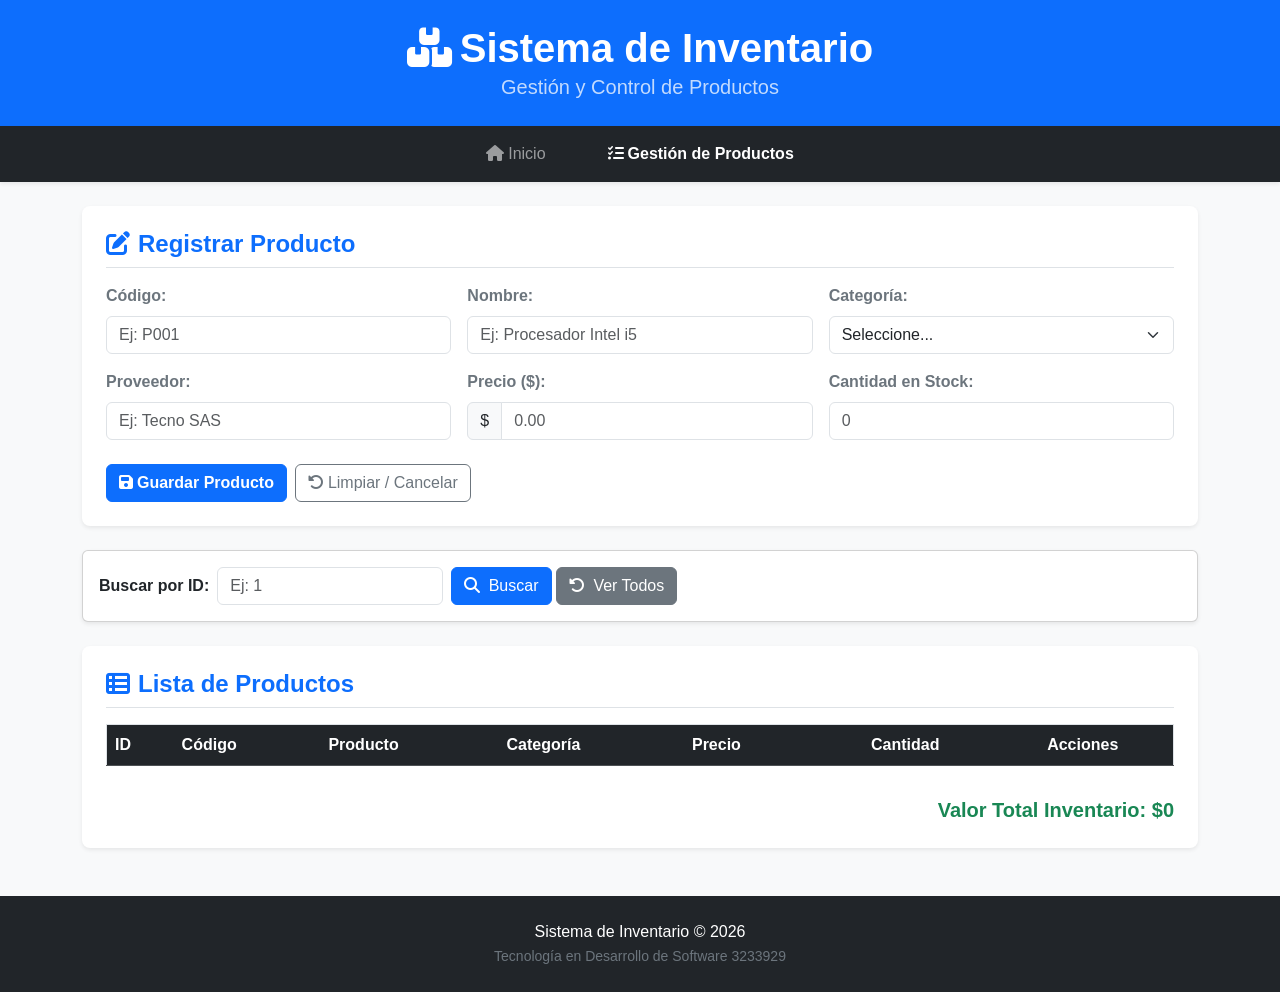
==== productos.html @ ac1aa555 "cambios rutas" ====
<!DOCTYPE html>
<html lang="es">
<head>
    <meta charset="UTF-8">
    <meta name="viewport" content="width=device-width, initial-scale=1.0">
    <title>Gestión de Productos - Sistema de Inventario</title>
    <!-- CDN Bootstrap 5 CSS -->
    <link href="https://cdn.jsdelivr.net/npm/bootstrap@5.3.3/dist/css/bootstrap.min.css" rel="stylesheet">
    <!-- Font Awesome (Iconos) -->
    <link rel="stylesheet" href="https://cdnjs.cloudflare.com/ajax/libs/font-awesome/6.4.0/css/all.min.css">
    <!-- Tu archivo CSS Local -->
    <link rel="stylesheet" href="css/estilos.css">
</head>
<body class="bg-light">

    <!-- Encabezado Principal -->
    <header class="bg-primary text-white text-center py-4 shadow-sm">
        <h1 class="fw-bold m-0"><i class="fa-solid fa-boxes-stacked me-2"></i>Sistema de Inventario</h1>
        <p class="lead m-0 opacity-75">Gestión y Control de Productos</p>
    </header>

    <!-- Menú de Navegación -->
    <nav class="navbar navbar-expand-lg navbar-dark bg-dark mb-4 shadow-sm">
        <div class="container">
            <button class="navbar-toggler" type="button" data-bs-toggle="collapse" data-bs-target="#menuNavegacion">
                <span class="navbar-toggler-icon"></span>
            </button>
            <div class="collapse navbar-collapse justify-content-center" id="menuNavegacion">
                <ul class="navbar-nav gap-3">
                    <li class="nav-item">
                        <a class="nav-link" href="index.html"><i class="fa-solid fa-house me-1"></i>Inicio</a>
                    </li>
                    <li class="nav-item">
                        <a class="nav-link active fw-bold" href="productos.html"><i class="fa-solid fa-list-check me-1"></i>Gestión de Productos</a>
                    </li>
                </ul>
            </div>
        </div>
    </nav>

    <!-- Contenedor Principal -->
    <main class="container my-4">

        <!-- Mensajes de Alerta generados por JavaScript -->
        <div id="alertaMensaje"></div>

        <!-- 1. Formulario de Registro / Modificación -->
        <section class="card border-0 shadow-sm rounded-3 p-4 mb-4 bg-white">
            <h2 class="h4 text-primary fw-bold mb-3 border-bottom pb-2" id="formTitulo">
                <i class="fa-solid fa-pen-to-square me-2"></i>Registrar Producto
            </h2>

            <form id="formProducto">
                <div class="row g-3">
                    <div class="col-12 col-md-4">
                        <label for="codigo" class="form-label fw-semibold text-secondary">Código:</label>
                        <input type="text" class="form-control" id="codigo" placeholder="Ej: P001" required>
                    </div>
                    <div class="col-12 col-md-4">
                        <label for="nombre" class="form-label fw-semibold text-secondary">Nombre:</label>
                        <input type="text" class="form-control" id="nombre" placeholder="Ej: Procesador Intel i5" required>
                    </div>
                    <div class="col-12 col-md-4">
                        <label for="categoria" class="form-label fw-semibold text-secondary">Categoría:</label>
                        <select class="form-select" id="categoria" required>
                            <option value="">Seleccione...</option>
                            <option value="Tecnología">Tecnología</option>
                            <option value="Papelería">Papelería</option>
                            <option value="Accesorios">Accesorios</option>
                        </select>
                    </div>
                    <div class="col-12 col-md-4">
                        <label for="proveedor" class="form-label fw-semibold text-secondary">Proveedor:</label>
                        <input type="text" class="form-control" id="proveedor" placeholder="Ej: Tecno SAS" required>
                    </div>
                    <div class="col-12 col-md-4">
                        <label for="precio" class="form-label fw-semibold text-secondary">Precio ($):</label>
                        <div class="input-group">
                            <span class="input-group-text">$</span>
                            <input type="number" class="form-control" id="precio" step="0.01" min="0.01" placeholder="0.00" required>
                        </div>
                    </div>
                    <div class="col-12 col-md-4">
                        <label for="cantidad" class="form-label fw-semibold text-secondary">Cantidad en Stock:</label>
                        <input type="number" class="form-control" id="cantidad" min="0" placeholder="0" required>
                    </div>
                </div>

                <div class="mt-4 d-flex gap-2">
                    <button type="submit" id="btnGuardar" class="btn btn-primary fw-semibold">
                        <i class="fa-solid fa-floppy-disk me-1"></i>Guardar Producto
                    </button>
                    <button type="button" id="btnCancelar" class="btn btn-outline-secondary" onclick="cancelarEdicion()">
                        <i class="fa-solid fa-rotate-left me-1"></i>Limpiar / Cancelar
                    </button>
                </div>
            </form>
        </section>

        <div class="card mb-4 shadow-sm">
    <div class="card-body">
        <div class="row g-2 align-items-center">
            <div class="col-auto">
                <label for="buscarId" class="col-form-label fw-bold">Buscar por ID:</label>
            </div>
            <div class="col-auto">
                <input type="number" id="buscarId" class="form-control" placeholder="Ej: 1" min="1">
            </div>
            <div class="col-auto">
                <button type="button" class="btn btn-primary" onclick="buscarProductoPorId()">
                    <i class="fa-solid fa-magnifying-glass me-1"></i> Buscar
                </button>
                <button type="button" class="btn btn-secondary" onclick="limpiarBusqueda()">
                    <i class="fa-solid fa-rotate-left me-1"></i> Ver Todos
                </button>
            </div>
        </div>
    </div>
</div>
        <!-- 2. Tabla del Inventario -->
        <section class="card border-0 shadow-sm rounded-3 p-4 bg-white">
            <h2 class="h4 text-primary fw-bold mb-3 border-bottom pb-2">
                <i class="fa-solid fa-table-list me-2"></i>Lista de Productos
            </h2>

            <div class="table-responsive">
    <table class="table table-hover table-striped align-middle border">
        <thead class="table-dark">
            <tr>
                <th scope="col">ID</th>
                <th scope="col">Código</th>
                <th scope="col">Producto</th>
                <th scope="col">Categoría</th>
                <th scope="col">Precio</th>
                <th scope="col" class="text-center">Cantidad</th>
                <th scope="col" class="text-center">Acciones</th>
            </tr>
        </thead>
        <tbody id="tablaProductos">
            <!-- Filas inyectadas por app.js -->
        </tbody>
    </table>
</div>
            <!-- Resumen Total -->
            <div class="mt-3 text-end">
                <span class="h5 fw-bold text-success" id="totalGeneral">Valor Total Inventario: $0</span>
            </div>
        </section>

    </main>

    <!-- Pie de Página -->
    <footer class="bg-dark text-white text-center py-4 mt-5">
        <div class="container">
            <p class="m-0">Sistema de Inventario &copy; 2026</p>
            <small class="text-secondary">Tecnología en Desarrollo de Software 3233929</small>
        </div>
    </footer>

    <!-- Scripts -->
    <script src="https://cdn.jsdelivr.net/npm/bootstrap@5.3.3/dist/js/bootstrap.bundle.min.js"></script>
    <script src="js/app.js"></script>
</body>
</html>
---- css/estilos.css ----
* {
    box-sizing: border-box;
}

body {
    margin: 0;
    font-family: Arial, Helvetica, sans-serif;
    background-color: #f1f1f1;
    color: #333;
}

header {
    background-color: #4CAF50;
    color: white;
    text-align: center;
    padding: 30px;
}

header h1 {
    margin: 0;
}

header p {
    margin-top: 5px;
}

@media (max-width: 600px) {
    header {
        padding: 20px;
    }
    header h1 {
        font-size: 24px;
    }
    header p {
        font-size: 14px;
    }
}

nav {
    background-color: #163a5c;
    padding: 15px;
    text-align: center;
    display: flex; 
    justify-content: center; 
    gap: 25px;
}

nav a {
    color: white;
    text-decoration: none;
    margin: 0 15px;
    font-weight: bold;
}

nav a:hover {
    text-decoration: underline;
}

main {
    width: 90%;
    max-width: 1200px;
    margin: 20px auto;
}

section {
    background-color: white;
    padding: 20px;
    margin-bottom: 20px;
    border-radius: 5px;
    box-shadow: 0 2px 5px rgba(0,0,0,0.1);
}

h2 {
    color: #4CAF50;
}

footer {
    background-color: #333;
    color: white;
    text-align: center;
    padding: 10px;
}

img {
    max-width: 100%;
    height: auto;
    border-radius: 5px;
}

table {
    width: 100%;
    border-collapse: collapse;
    background-color: #ffffff;
}

th {
    background-color: #4CAF50;
    color: white;
    padding: 10px;
    text-align: left;
}

td {
    padding: 10px;
    border-bottom: 1px solid #ddd;
}

tbody tr:hover {
    background-color: #f5f5f5;
}

.tabla-responsive {
    overflow-x: auto;
}

/* ESTILO CORREGIDO DE LA TARJETA */
.tarjeta {
    background-color: #f9f9f9;
    padding: 15px;
    border-radius: 5px;
    box-shadow: 0 2px 8px rgba(0,0,0,0.1);
    border: 3px solid #ccc; /* Se ajustó de 20px a 3px para evitar desbordamiento */
    height: 100%;           /* Mantiene la misma altura en todas */
}

.tarjeta h2 {
    font-size: 18px;
    margin-top: 0;
}

.tarjeta h3 {
    font-size: 14px;
    color: #555;
    font-weight: normal;
    margin: 5px 0;
}
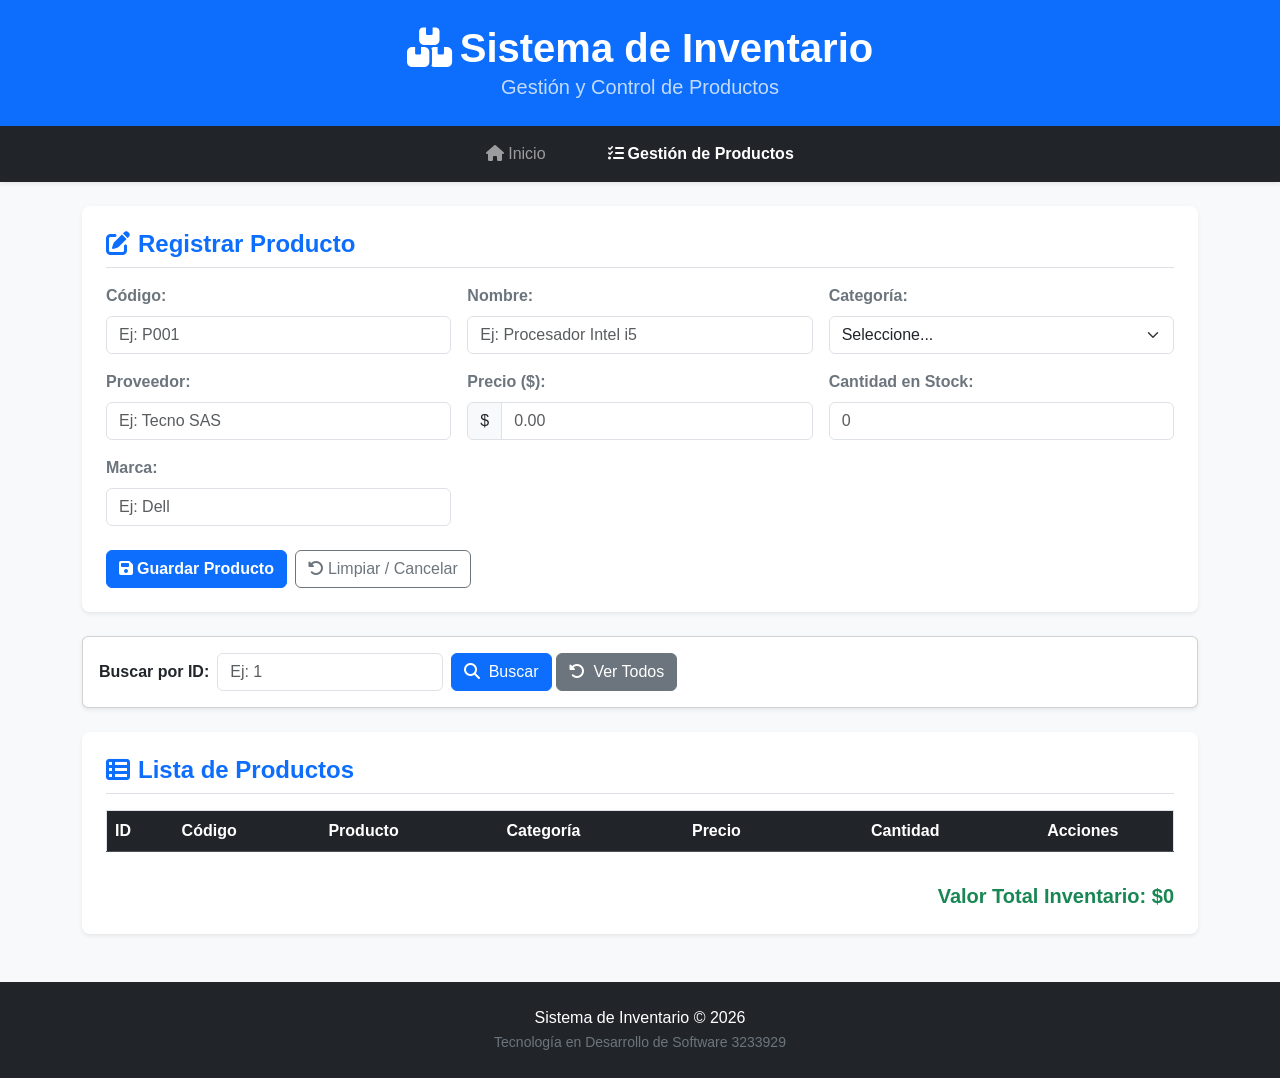
==== commit 783dcc0f: "Agregar marca a fronted" ====
--- a/productos.html
+++ b/productos.html
@@ -85,6 +85,10 @@
                         <label for="cantidad" class="form-label fw-semibold text-secondary">Cantidad en Stock:</label>
                         <input type="number" class="form-control" id="cantidad" min="0" placeholder="0" required>
                     </div>
+                    <div class="col-12 col-md-4">
+                        <label for="Marca" class="form-label fw-semibold text-secondary">Marca:</label>
+                        <input type="text" class="form-control" id="Marca" placeholder="Ej: Dell" required>
+                    </div>
                 </div>
 
                 <div class="mt-4 d-flex gap-2">
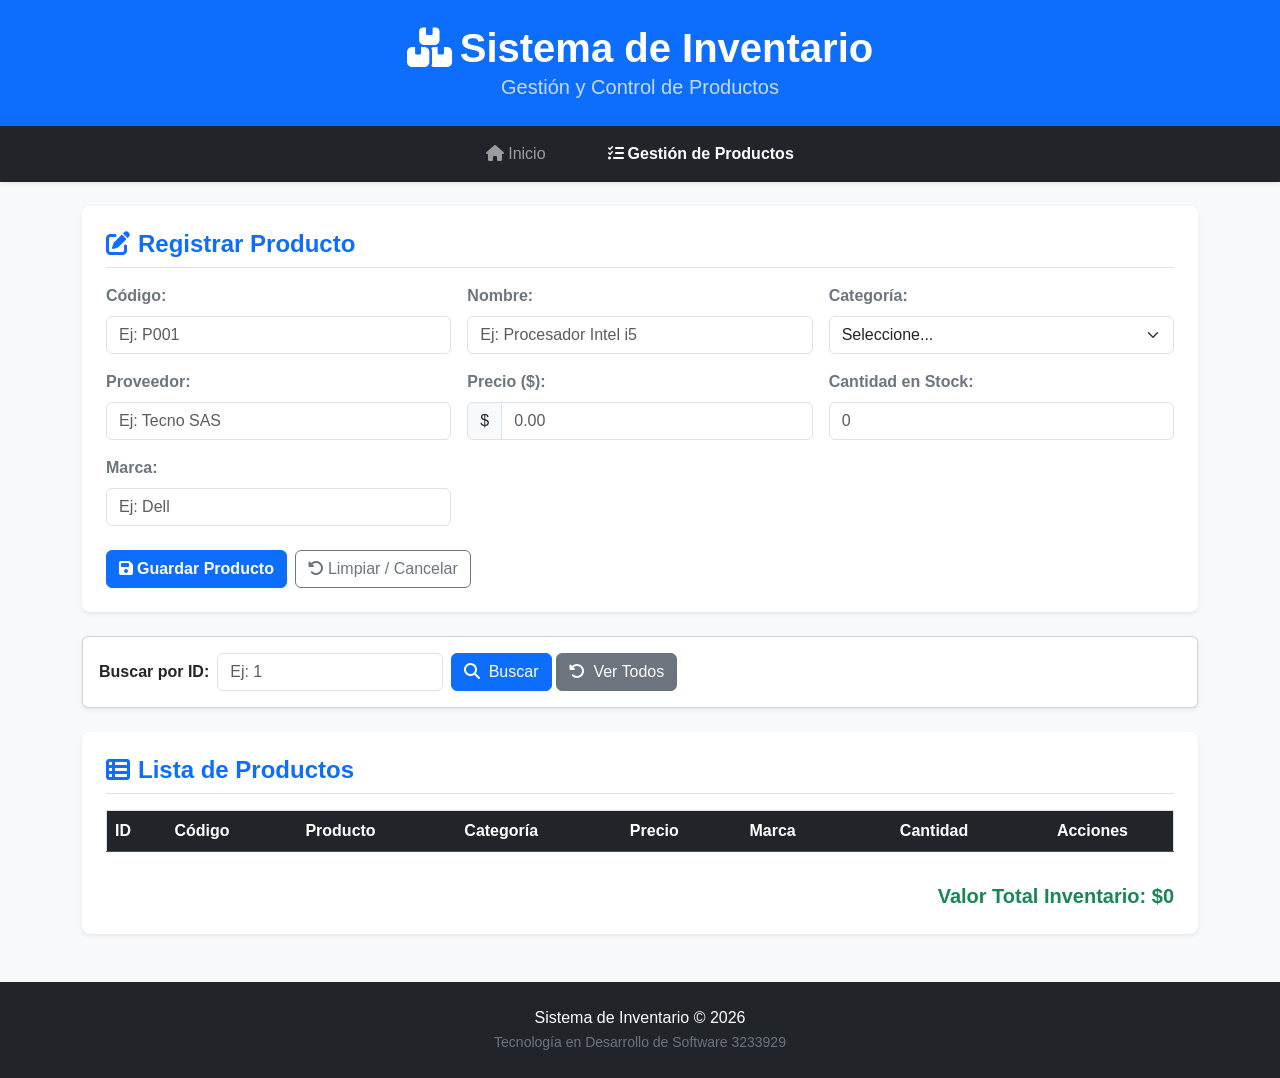
==== commit a8ac27e3: "html" ====
--- a/productos.html
+++ b/productos.html
@@ -137,6 +137,7 @@
                 <th scope="col">Producto</th>
                 <th scope="col">Categoría</th>
                 <th scope="col">Precio</th>
+                <th scope="col">Marca</th>
                 <th scope="col" class="text-center">Cantidad</th>
                 <th scope="col" class="text-center">Acciones</th>
             </tr>
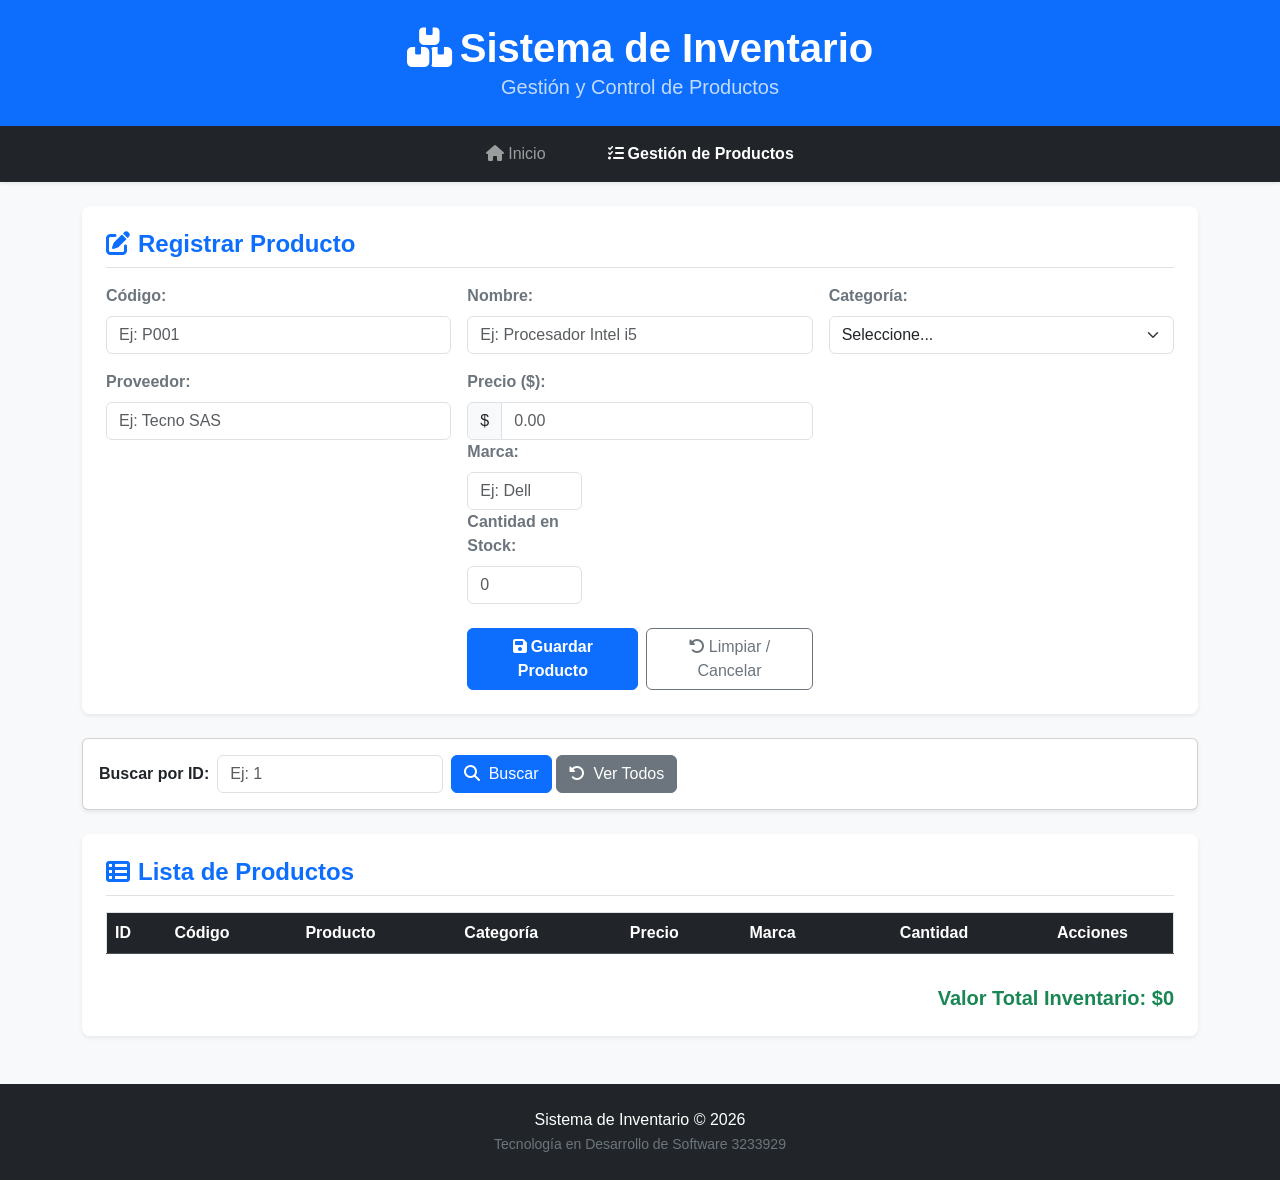
==== commit 6ef84426: "cambios" ====
--- a/productos.html
+++ b/productos.html
@@ -80,17 +80,14 @@
                             <span class="input-group-text">$</span>
                             <input type="number" class="form-control" id="precio" step="0.01" min="0.01" placeholder="0.00" required>
                         </div>
+                        <div class="col-12 col-md-4">
+                        <label for="marca" class="form-label fw-semibold text-secondary">Marca:</label>
+                        <input type="text" class="form-control" id="marca" placeholder="Ej: Dell" required>
                     </div>
                     <div class="col-12 col-md-4">
                         <label for="cantidad" class="form-label fw-semibold text-secondary">Cantidad en Stock:</label>
                         <input type="number" class="form-control" id="cantidad" min="0" placeholder="0" required>
                     </div>
-                    <div class="col-12 col-md-4">
-                        <label for="Marca" class="form-label fw-semibold text-secondary">Marca:</label>
-                        <input type="text" class="form-control" id="Marca" placeholder="Ej: Dell" required>
-                    </div>
-                </div>
-
                 <div class="mt-4 d-flex gap-2">
                     <button type="submit" id="btnGuardar" class="btn btn-primary fw-semibold">
                         <i class="fa-solid fa-floppy-disk me-1"></i>Guardar Producto
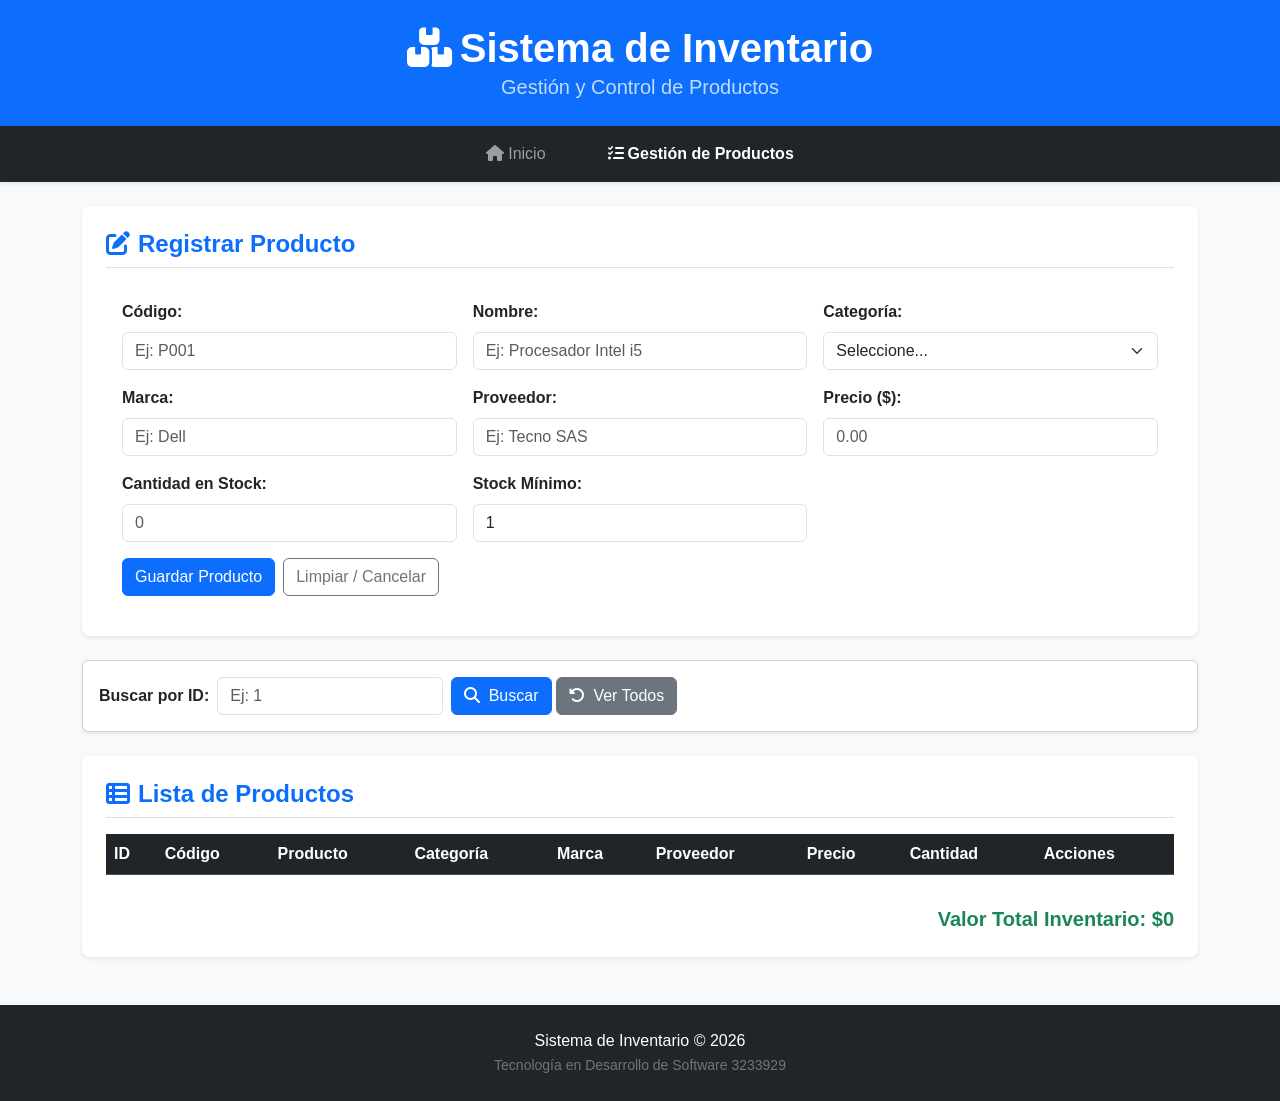
==== commit 26d0d5ce: "arreglo completo fronted" ====
--- a/productos.html
+++ b/productos.html
@@ -50,54 +50,68 @@
             <h2 class="h4 text-primary fw-bold mb-3 border-bottom pb-2" id="formTitulo">
                 <i class="fa-solid fa-pen-to-square me-2"></i>Registrar Producto
             </h2>
+            <form id="formProducto" class="p-3">
+    <!-- Fila 1 -->
+    <div class="row g-3 mb-3">
+    <div class="col-md-4">
+    <label for="codigo" class="form-label fw-bold">Código:</label>
+    <input type="text" class="form-control" id="codigo" placeholder="Ej: P001" required>
+    </div>
+    <div class="col-md-4">
+    <label for="nombre" class="form-label fw-bold">Nombre:</label>
+    <input type="text" class="form-control" id="nombre" placeholder="Ej: Procesador Intel i5" required>
+    </div>
+    <div class="col-md-4">
+    <label for="categoria" class="form-label fw-bold">Categoría:</label>
+    <select class="form-select" id="categoria" required>
+        <option value="" selected disabled>Seleccione...</option>
+        <option value="Tecnología">Tecnología</option>
+        <option value="Herramientas">Herramientas</option>
+        <option value="Accesorios">Accesorios</option>
+    </select>
+    </div>
+</div>
 
-            <form id="formProducto">
-                <div class="row g-3">
-                    <div class="col-12 col-md-4">
-                        <label for="codigo" class="form-label fw-semibold text-secondary">Código:</label>
-                        <input type="text" class="form-control" id="codigo" placeholder="Ej: P001" required>
-                    </div>
-                    <div class="col-12 col-md-4">
-                        <label for="nombre" class="form-label fw-semibold text-secondary">Nombre:</label>
-                        <input type="text" class="form-control" id="nombre" placeholder="Ej: Procesador Intel i5" required>
-                    </div>
-                    <div class="col-12 col-md-4">
-                        <label for="categoria" class="form-label fw-semibold text-secondary">Categoría:</label>
-                        <select class="form-select" id="categoria" required>
-                            <option value="">Seleccione...</option>
-                            <option value="Tecnología">Tecnología</option>
-                            <option value="Papelería">Papelería</option>
-                            <option value="Accesorios">Accesorios</option>
-                        </select>
-                    </div>
-                    <div class="col-12 col-md-4">
-                        <label for="proveedor" class="form-label fw-semibold text-secondary">Proveedor:</label>
-                        <input type="text" class="form-control" id="proveedor" placeholder="Ej: Tecno SAS" required>
-                    </div>
-                    <div class="col-12 col-md-4">
-                        <label for="precio" class="form-label fw-semibold text-secondary">Precio ($):</label>
-                        <div class="input-group">
-                            <span class="input-group-text">$</span>
-                            <input type="number" class="form-control" id="precio" step="0.01" min="0.01" placeholder="0.00" required>
-                        </div>
-                        <div class="col-12 col-md-4">
-                        <label for="marca" class="form-label fw-semibold text-secondary">Marca:</label>
-                        <input type="text" class="form-control" id="marca" placeholder="Ej: Dell" required>
-                    </div>
-                    <div class="col-12 col-md-4">
-                        <label for="cantidad" class="form-label fw-semibold text-secondary">Cantidad en Stock:</label>
-                        <input type="number" class="form-control" id="cantidad" min="0" placeholder="0" required>
-                    </div>
-                <div class="mt-4 d-flex gap-2">
-                    <button type="submit" id="btnGuardar" class="btn btn-primary fw-semibold">
-                        <i class="fa-solid fa-floppy-disk me-1"></i>Guardar Producto
-                    </button>
-                    <button type="button" id="btnCancelar" class="btn btn-outline-secondary" onclick="cancelarEdicion()">
-                        <i class="fa-solid fa-rotate-left me-1"></i>Limpiar / Cancelar
-                    </button>
-                </div>
-            </form>
-        </section>
+<!-- Fila 2 -->
+<div class="row g-3 mb-3">
+    <div class="col-md-4">
+    <label for="marca" class="form-label fw-bold">Marca:</label>
+    <input type="text" class="form-control" id="marca" placeholder="Ej: Dell" required>
+    </div>
+    <div class="col-md-4">
+    <label for="proveedor" class="form-label fw-bold">Proveedor:</label>
+    <input type="text" class="form-control" id="proveedor" placeholder="Ej: Tecno SAS" required>
+    </div>
+    <div class="col-md-4">
+    <label for="precio" class="form-label fw-bold">Precio ($):</label>
+    <input type="number" step="0.01" class="form-control" id="precio" placeholder="0.00" required>
+    </div>
+</div>
+
+<!-- Fila 3 -->
+<div class="row g-3 mb-3">
+    <div class="col-md-4">
+    <label for="cantidad" class="form-label fw-bold">Cantidad en Stock:</label>
+    <input type="number" class="form-control" id="cantidad" placeholder="0" required>
+    </div>
+    <div class="col-md-4">
+    <!-- Espacio si manejas stock mínimo -->
+    <label for="stockMinimo" class="form-label fw-bold">Stock Mínimo:</label>
+    <input type="number" class="form-control" id="stockMinimo" placeholder="0" value="1">
+    </div>
+</div>
+
+<!-- Botones -->
+<div class="d-flex gap-2 mt-3">
+    <button type="submit" id="btnGuardar" class="btn btn-primary">
+    <i class="bi bi-save"></i> Guardar Producto
+    </button>
+    <button type="button" id="btnLimpiar" class="btn btn-outline-secondary" onclick="limpiarFormulario()">
+    <i class="bi bi-arrow-counterclockwise"></i> Limpiar / Cancelar
+    </button>
+</div>
+</form>
+</section>
 
         <div class="card mb-4 shadow-sm">
     <div class="card-body">
@@ -126,23 +140,24 @@
             </h2>
 
             <div class="table-responsive">
-    <table class="table table-hover table-striped align-middle border">
-        <thead class="table-dark">
-            <tr>
-                <th scope="col">ID</th>
-                <th scope="col">Código</th>
-                <th scope="col">Producto</th>
-                <th scope="col">Categoría</th>
-                <th scope="col">Precio</th>
-                <th scope="col">Marca</th>
-                <th scope="col" class="text-center">Cantidad</th>
-                <th scope="col" class="text-center">Acciones</th>
-            </tr>
-        </thead>
-        <tbody id="tablaProductos">
-            <!-- Filas inyectadas por app.js -->
-        </tbody>
-    </table>
+    <table class="table table-hover align-middle">
+<thead class="table-dark">
+    <tr>
+    <th>ID</th>
+    <th>Código</th>
+    <th>Producto</th>
+    <th>Categoría</th>
+    <th>Marca</th>
+    <th>Proveedor</th>
+    <th>Precio</th>
+    <th>Cantidad</th>
+    <th>Acciones</th>
+    </tr>
+</thead>
+<tbody id="cuerpo-tabla">
+    <!-- Se llena con app.js -->
+</tbody>
+</table>
 </div>
             <!-- Resumen Total -->
             <div class="mt-3 text-end">
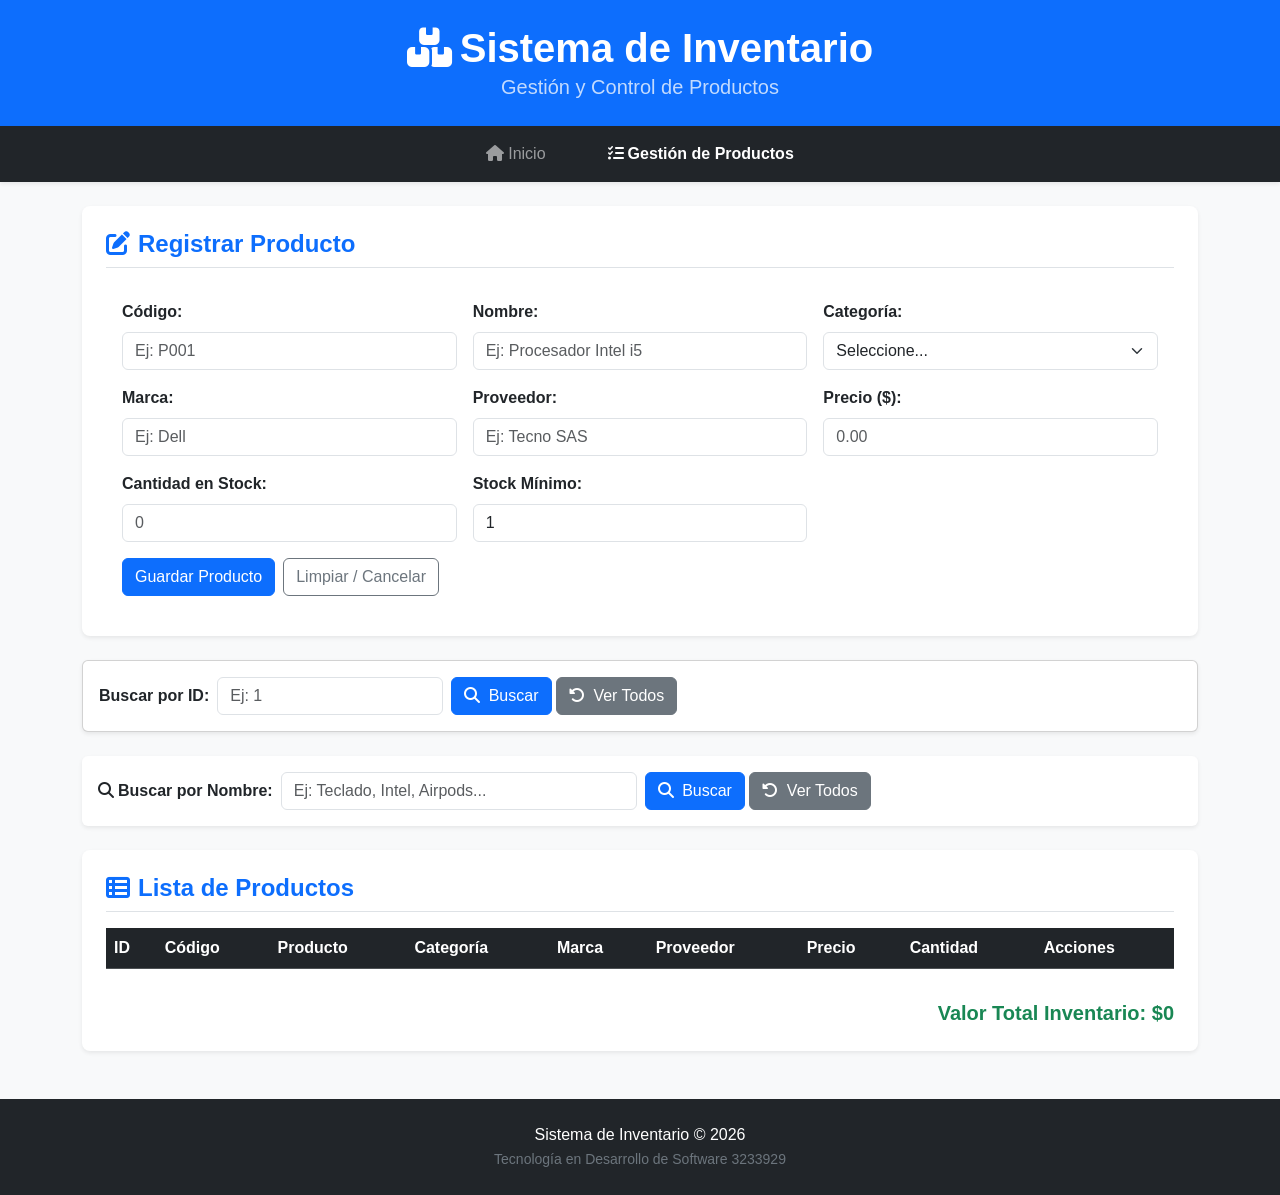
==== commit 275a719a: "busqueda por nombre" ====
--- a/productos.html
+++ b/productos.html
@@ -133,6 +133,34 @@
         </div>
     </div>
 </div>
+<div class="card mb-4 shadow-sm border-0">
+<div class="card-body">
+<div class="row g-2 align-items-center">
+    <div class="col-auto">
+        <label for="inputBuscarNombre" class="col-form-label fw-bold">
+        <i class="fa-solid fa-magnifying-glass me-1"></i>Buscar por Nombre:
+        </label>
+    </div>
+    <div class="col-sm-4">
+        <input 
+        type="text" 
+        id="inputBuscarNombre" 
+        class="form-control" 
+        placeholder="Ej: Teclado, Intel, Airpods..."
+        onkeyup="if(event.key === 'Enter') buscarProductosPorNombre()"
+        >
+    </div>
+    <div class="col-auto">
+        <button type="button" class="btn btn-primary" onclick="buscarProductosPorNombre()">
+        <i class="fa-solid fa-magnifying-glass me-1"></i> Buscar
+        </button>
+        <button type="button" class="btn btn-secondary" onclick="limpiarBusquedaNombre()">
+        <i class="fa-solid fa-rotate-left me-1"></i> Ver Todos
+        </button>
+    </div>
+    </div>
+</div>
+</div>
         <!-- 2. Tabla del Inventario -->
         <section class="card border-0 shadow-sm rounded-3 p-4 bg-white">
             <h2 class="h4 text-primary fw-bold mb-3 border-bottom pb-2">
@@ -154,7 +182,7 @@
     <th>Acciones</th>
     </tr>
 </thead>
-<tbody id="cuerpo-tabla">
+<tbody id="tablaProductos">
     <!-- Se llena con app.js -->
 </tbody>
 </table>
